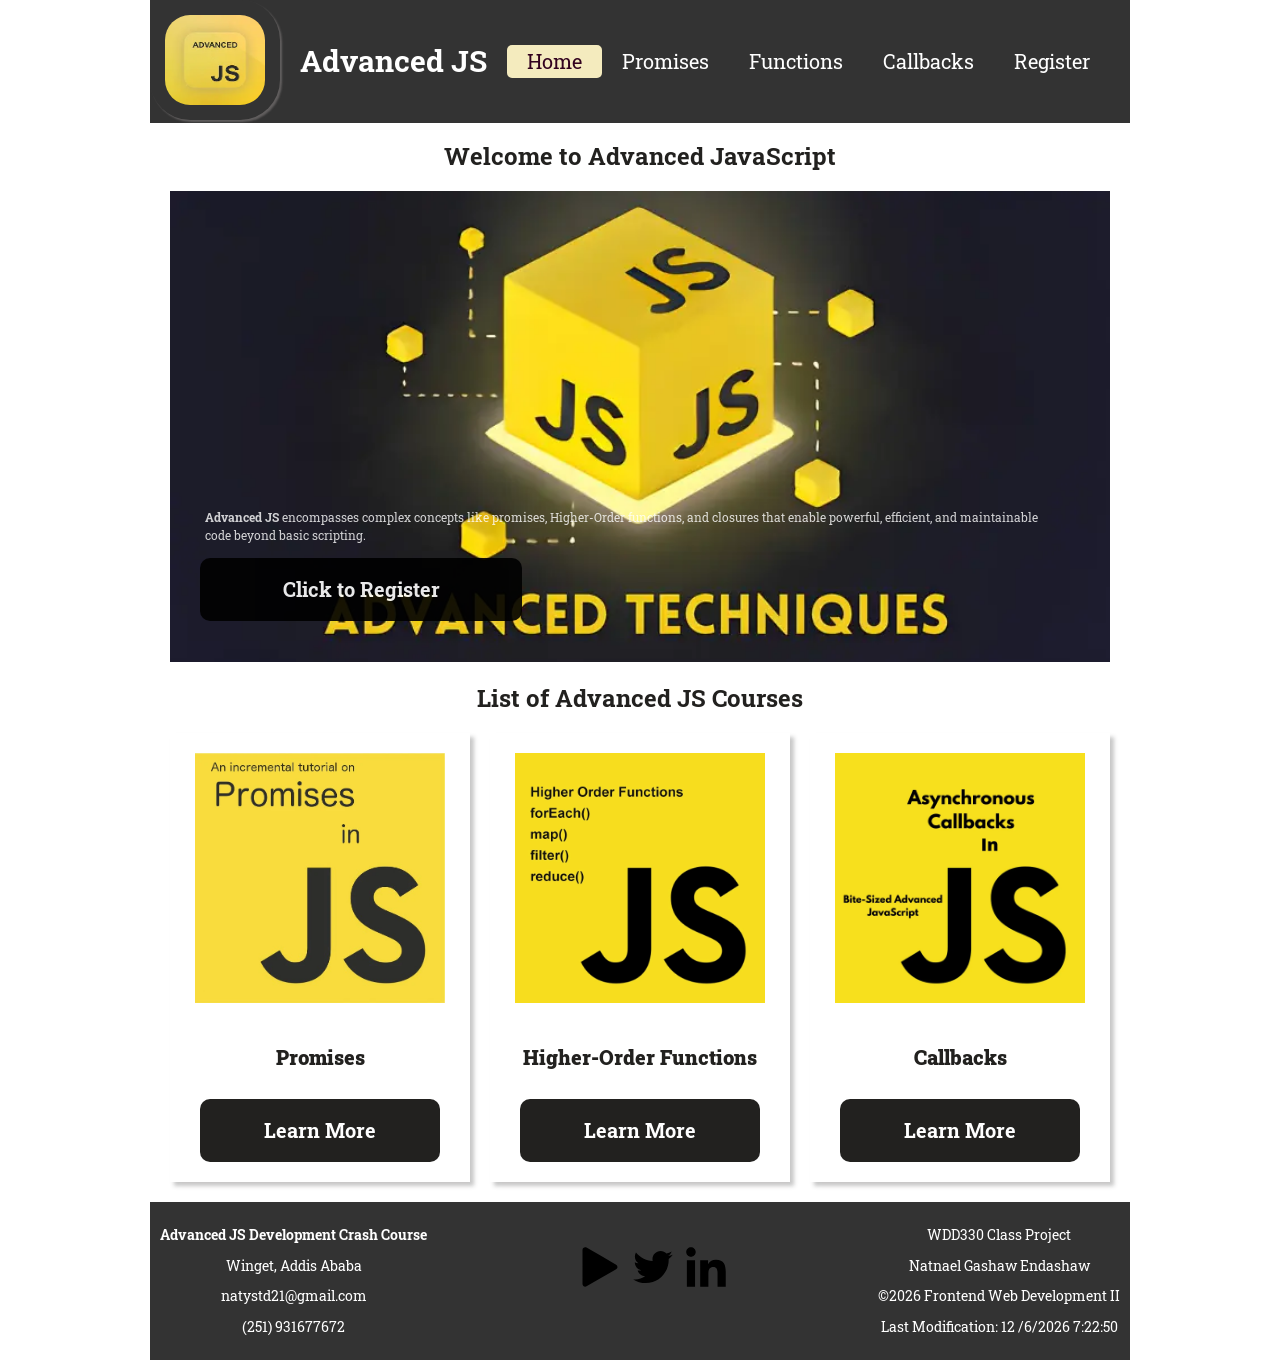
==== project/index.html @ 9aa1aa6d "created a repo and home page" ====
<!DOCTYPE html>
<html lang="en">

<head>
    <meta charset="UTF-8">
    <meta name="viewport" content="width=device-width, initial-scale=1.0">
    <title>Advanced JS Development</title>
    <meta name="author" content="Natnael Gashaw">
    <meta name="description" content="Home page for Advanced JS crash course">
    <meta property="og:title" content="Frontend web development">
    <meta property="og:type" content="website">
    <meta property="og:image" content="https://natnael31.github.io/wdd231/project/images/og-image-home.webp">
    <meta property="og:url" content="https://natnael31.github.io/project">
    <meta property="og:image:alt" content="HTML,CSS, and JS!">
    <link rel="stylesheet" href="styles/normalize.css">
    <link rel="stylesheet" href="styles/index.css">
    <link rel="icon" href="favicon.ico">
    <link rel="preconnect" href="https://fonts.googleapis.com">
    <link rel="preconnect" href="https://fonts.gstatic.com" crossorigin>

    <link
        href="https://fonts.googleapis.com/css2?family=Roboto+Slab:wght@100..900&family=Roboto:ital,wght@0,100;0,300;0,400;0,500;0,700;0,900;1,100;1,300;1,400;1,500;1,700;1,900&display=swap"
        rel="stylesheet">
    <script defer src="scripts/index.js"></script>
</head>

<body>
    <header>
        <div>
            <a href="index.html">
                <img src="images/logo.webp" id="logo" alt="logo_picture" loading="lazy"></a>
            <h1>Advanced JS</h1>

        </div>
        <nav>
            <ul id="navigation">
                <li id="home"><a href="#">Home</a></li>
                <li id="promises"><a href="#">Promises</a></li>
                <li id="functions"><a href="#">Functions</a></li>
                <li id="callbacks"><a href="#">Callbacks</a></li>
                <li id="register"><a href="#">Register</a></li>
            </ul>
        </nav>
    </header>

    <main>

        <section id="section_1">
            <h2>Welcome to Advanced JavaScript</h2>
            <p id="intro"><small><strong> Advanced JS</strong> encompasses complex concepts like promises, Higher-Order
                    functions, and closures that enable powerful, efficient, and maintainable code beyond basic
                    scripting.</small></p>
            <div id="main_image">
                <img src="images/home-banner.webp" alt="banner-image" loading="lazy">
                <a id="join-button" class="join-button" href="#">Click to Register</a>
            </div>
        </section>

        <section id="section_2">
            <h2>List of Advanced JS Courses </h2>
            <div id="home-cards">
                <div>
                    <a href="#"><img src="images/promise-home.webp" alt="Promises" loading="lazy"></a>
                    <p>Promises</p>
                    <a href="#promises-modal" class="clicked-modal" id="modal-button">Learn More</a>
                </div>
                <div>
                    <a href="#"><img src="images/higher-order-home.webp" alt="Higher order functions "
                            loading="lazy"></a>
                    <p>Higher-Order Functions </p>
                    <a href="#function-modal" class="clicked-modal" id="modal-button">Learn More</a>
                </div>
                <div>
                    <a href="#"><img src="images/callbacks-home.webp" alt="Callbacks" loading="lazy"></a>
                    <p>Callbacks </p>
                    <a href="#callback-modal" class="clicked-modal" id="modal-button">Learn More</a>
                </div>
            </div>
        </section>

        <dialog id="promises-modal">
            <h2>Promises</h2>
            <p>Learn how consume APIs and handle asynchronous programming!</p>
            <button class="close-modal">Close</button>
        </dialog>
        <dialog id="function-modal">
            <h2>Higher Order Functions</h2>
            <p>Learn about Higher order functions and closures!</p>
            <button class="close-modal">Close</button>
        </dialog>
        <dialog id="callback-modal">
            <h2>Callbacks</h2>
            <p>Learn about event loop, callbacks and how to avoid calback hell!</p>
            <button class="close-modal">Close</button>
        </dialog>

    </main>
    <footer>
        <div id="contact">
            <p><strong> Advanced JS Development Crash Course</strong></p>
            <p>Winget, Addis Ababa</p>
            <p><a href="https://mail.google.com/">natystd21@gmail.com</a></p>
            <p>(251) 931677672</p>
        </div>

        <div id="social_media">
            <a href="https://youtube.com" target="_blank">
                <img src="./images/play-button-4213.svg" width="40" alt="Youtube" loading="lazy">
            </a>
            <a href="https://twitter.com" target="blank">
                <img src="./images/twitter-117.svg" width="40" alt="Twitter" loading="lazy">
            </a>
            <a href="https://linkedin.com" target="_blank">
                <img src="./images/linkedin-112.svg" width="40" alt="Linkedin" loading="lazy">
            </a>
        </div>

        <div id="info">
            <p>WDD330 Class Project</p>
            <p>Natnael Gashaw Endashaw</p>
            <p><span id="currentyear"></span> Frontend Web Development II</p>
            <p id="lastModified"></p>
        </div>

    </footer>
</body>

</html>
---- project/styles/index.css ----
/* Mobile view */

:root {
    --paragraph-color: #22211f;
    --body-font: 'Roboto Slab', sans-serif;

    --nav-background-color: rgb(51, 51, 51);
    --nav-hover-link-color: #32021F;
    --main-background-color: #CEBACF;
    --main-background-color2: #F4EBBE;
    --nav-hover-background-color: #F4EBBE;
}

body {
    font-family: var(--body-font);
    max-width: 980px;
    margin: 0 auto;
}

header {
    display: flex;
    align-items: center;
    justify-content: space-between;
    background-color: var(--nav-background-color);
}

header div {
    display: flex;
    align-items: center;
}

header img {
    width: 80px;
    height: 70px;
    padding: 15px;
    border-radius: 40px;
    box-shadow: 2px 2px 2px rgba(235, 222, 222, 0.253);
}

header div h1 {
    color: white;
    font-size: 30px;
    padding-left: 10px;
}

nav ul li {
    display: none;
}

nav:hover {
    cursor: pointer;
}

nav ul li {
    list-style: none;
    padding: 5px;
    font-size: 20px;
}

nav a {
    text-decoration: none;
    color: white;
}

nav a:hover {
    font-weight: 700;
}

nav::before {
    content: "☰";
    font-size: 40px;
    padding: 30px;
    color: white;
}

nav.show::before {
    content: "❌";
    color: var(--nav-link-color);
    padding-left: 50px;
    font-size: 30px;
}

.active {
    border-radius: 5px;
    background-color: var(--nav-hover-background-color);
}

.active a {
    color: var(--nav-hover-link-color);
}

nav ul li:hover {
    transform: scale(1.1);
    transition: transform 0.2s ease-in-out;
    border-radius: 10px;
    margin: 8px;
    background-color: var(--nav-hover-background-color);
    color: var(--nav-hover-link-color);
}

nav a:hover {
    color: var(--nav-hover-link-color);
}

.show li {
    display: block;
    color: white;
}

main {
    margin: 20px 20px;
}

#section_1 {
    position: relative;
}

#section_1 img {
    width: 100%;
}

#intro {
    position: absolute;
    top: 100px;
    width: 90%;
    padding: 20px;
    margin-left: 15px;
    color: white;
}


#join-button {
    position: absolute;
    text-decoration: none;
    text-align: center;
    display: block;
    cursor: pointer;
    padding: 20px;
    border-radius: 10px;
    font-size: 15px;
    font-weight: 700;
    background-color: var(--paragraph-color);
    color: white;
    opacity: 0.9;
    width: 40%;
    top: 200px;
    left: 30px;
    background-color: black;
}

#join-button:hover {
    color: white;
    background-color: var(--nav-hover-link-color);
    transform: scale(1.1);
    transition: transform 0.5s ease-in-out;
}

#section_1 h2 {
    text-align: center;
    color: var(--paragraph-color);
}

#section_2 {
    color: var(--paragraph-color);
    text-align: center;
}

#section_2 img {
    max-width: 100%;
    width: 300px;
    height: 300px;
    padding: 10px;
}

#section_2 p {
    font-weight: 900;
    font-size: 20px;
    padding: 10px;
}

button {
    padding: 10px 10px;
    background-color: var(--paragraph-color);
    color: #fff;
    text-align: center;
    text-decoration: none;
    border: none;
    cursor: pointer;
    border-radius: 5px;
    font-size: 20px;
    font-family: var(--body-font);
    width: 25%;
    margin-right: 20px;
}

button:hover {
    background-color: var(--nav-hover-link-color);
    color: white;
    font-weight: 900;
    transform: scale(1.03);
    transition: transform 0.2s ease-in-out;
}

#home-cards div {
    box-shadow: 4px 4px 4px rgba(36, 34, 34, 0.253);
    padding: 10px;
}

#home-cards div:hover {
    transform: scale(1.08);
    transition: transform 0.5s ease-in-out;

}

#modal-button {
    text-decoration: none;
    display: block;
    cursor: pointer;
    padding: 20px;
    border-radius: 10px;
    font-size: 20px;
    font-weight: 700;
    background-color: var(--paragraph-color);
    color: white;
    width: 200px;
    margin: 10px auto;
}

#modal-button:hover {
    background-color: var(--nav-hover-link-color);
    color: white;
    font-weight: 900;
    transform: scale(1.03);
    transition: transform 0.2s ease-in-out;
}

dialog {
    border: 1px solid rgb(0 0 0 / 0.1);
    border-radius: 10px;
    padding: 1rem;
    background-color: #fff;
    box-shadow: 0 0 3rem #1b1b1b;
    width: 90%;
    max-width: 300px;
    padding: 10px;
}

dialog::backdrop {
    opacity: 0.4;
    background-color: #c5bfbf;
}

dialog button {
    width: 50%;
    margin-left: 75px;

}

dialog h2 {
    text-align: center;
    background-color: #22211f;
    color: white;
    border-radius: 5px;
    padding: 10px;
}

dialog {
    animation: 3s alternate slide-in-horizontal;
}

@keyframes slide-in-horizontal {
    0% {
        transform: translateX(100%);
        opacity: 0;
    }

    100% {
        transform: translateY(0);
        opacity: 1;
    }
}

small {
    overflow: hidden;
    opacity: 0.8;
}

.thumbnails img {
    border-radius: 30px;
}

#register_content {
    margin: 20px 20px;
    padding: 1rem;
    border: 1px solid rgba(0, 0, 0, 0.1);
    border-radius: 0.5rem;
    background-color: #eee;
    color: #22211f;
}

form {
    border-bottom: 1px solid #ccc;
}

label {
    display: block;
    padding: 10px 0;
    font-weight: 600;
}

input[type="text"],
input[type="email"],
input[type="number"],
textarea {
    width: 60%;
    padding: 5px;
    box-sizing: border-box;
    border: 1px solid #ccc;
    border-radius: 5px;
    font-size: 16px;
    font-family: var(--body-font);
    color: #544B3D;
}

input[type="radio"] {
    margin-left: 20px;
}

input[type="checkbox"] {
    width: 18px;
    height: 18px;
}

form button {
    padding: 10px 20px;
    background-color: #22211f;
    color: #fff;
    text-align: center;
    text-decoration: none;
    border: none;
    cursor: pointer;
    border-radius: 5px;
    font-size: 20px;
    font-family: var(--body-font);
    display: block;
    width: 60%;
    margin-bottom: 20px;

}


form button:hover {
    transform: scale(1.1);
    transition: all 0.2s ease;
    background-color: rgb(1, 1, 54);
    color: var(--nav-hover-background-color);
}

#data-h2 {
    margin: 40px 50px;
}

#data {
    animation: 3s alternate slide-in-vertical;
    margin: 40px 50px;
    height: 300px;
}

@keyframes slide-in-vertical {
    0% {
        transform: translateY(100%);
        opacity: 0;
    }

    100% {
        transform: translateY(0);
        opacity: 1;
    }
}

footer {
    background-color: var(--nav-background-color);
    text-align: center;
    color: white;
    padding: 10px;
    font-size: 0.9rem;
    margin-top: 20px;
}

footer a {
    text-decoration: none;
    color: white;
}

footer a img {
    padding: 5px;
}

footer a img:hover {
    cursor: pointer;
    transform: scale(1.4);
    transition: transform 0.2s ease-in-out;
}

/* Desktop view  */

@media screen and (min-width: 980px) {

    header {
        display: flex;
    }

    header img {
        width: 100px;
        height: 90px;
        margin-right: 10px;
    }

    nav ul {
        display: flex;
        justify-content: space-between;
        padding: 20px;

    }

    nav::before {
        display: none;
    }

    nav ul li {
        display: block;
        padding: 5px 20px;
    }

    #intro {
        top: 330px;
        font-size: 15px;

    }

    #join-button {
        font-size: 20px;
        width: 30%;
        top: 415px;
    }

    #section_2 img {
        width: 250px;
        height: 250px;
    }

    #home-cards {
        display: grid;
        grid-template-columns: 1fr 1fr 1fr;
        grid-gap: 20px;
    }

    #register_content {
        display: grid;
        grid-template-columns: 1fr 1fr;
    }

    form {
        border-bottom: none;
    }

    footer {
        display: flex;
        justify-content: space-between;

    }

    footer a img {
        margin-top: 30px;
    }


}
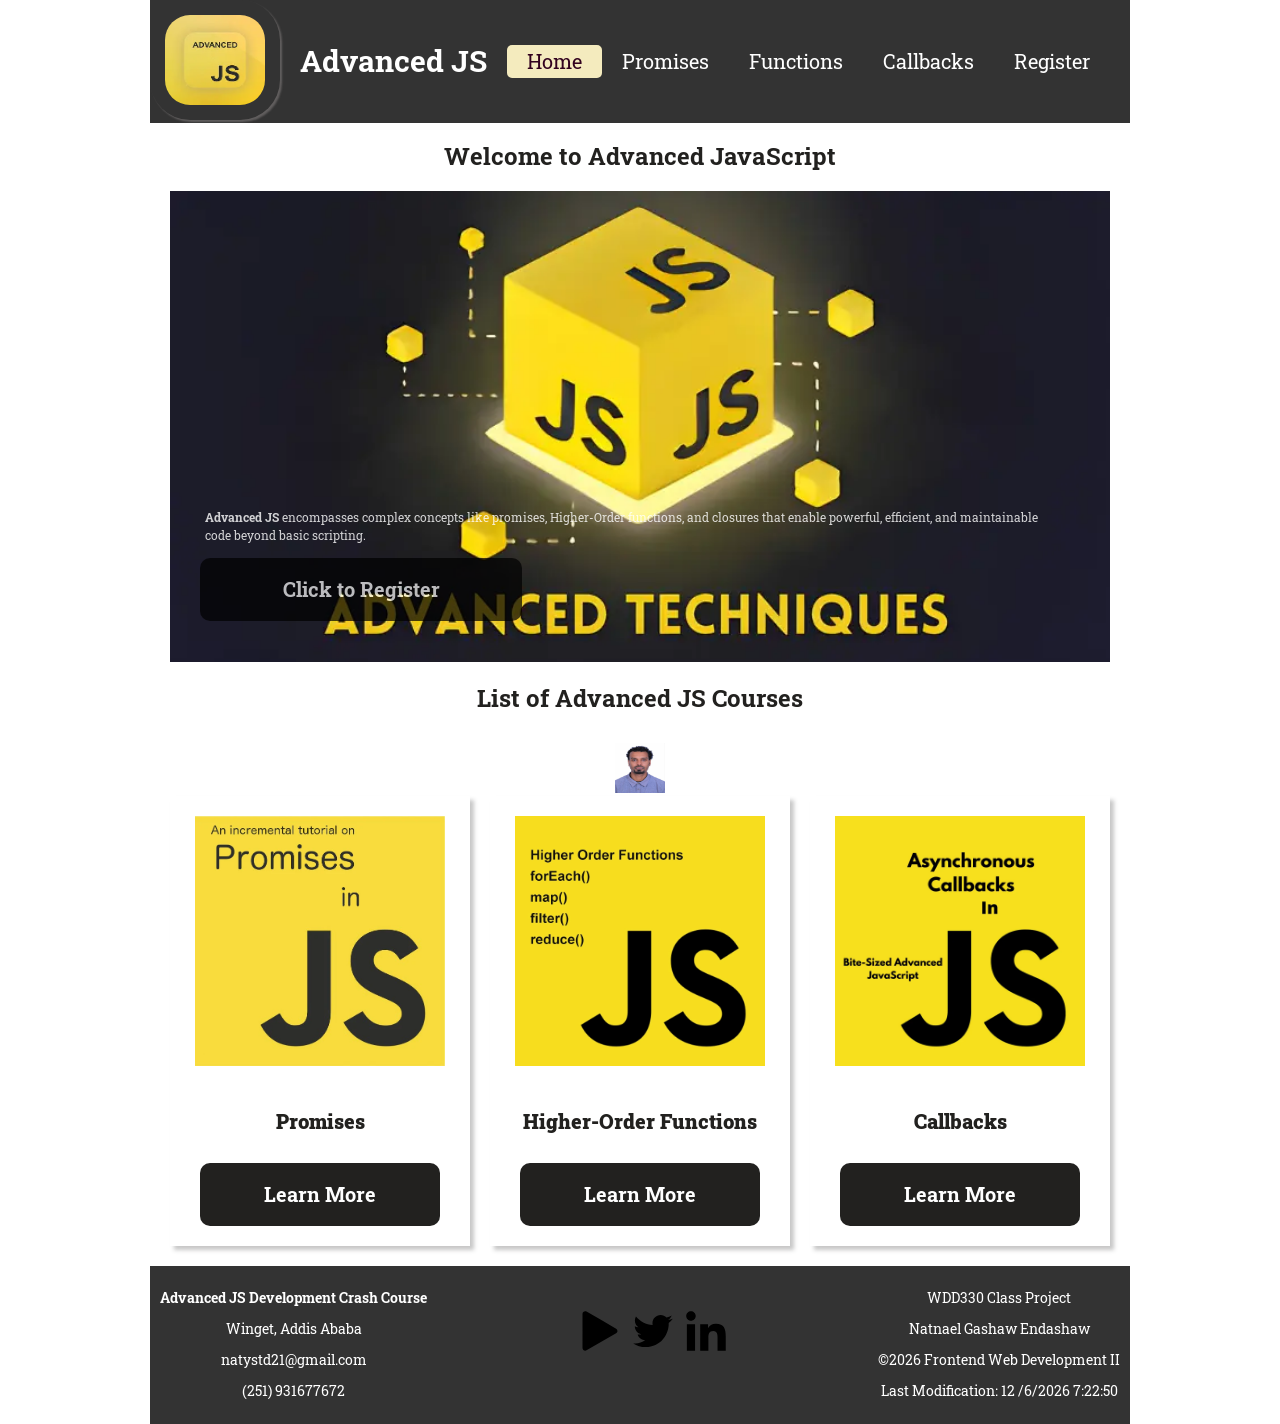
==== commit 52547b41: "finished wdd330 Advanced JS project" ====
--- a/project/index.html
+++ b/project/index.html
@@ -7,11 +7,11 @@
     <title>Advanced JS Development</title>
     <meta name="author" content="Natnael Gashaw">
     <meta name="description" content="Home page for Advanced JS crash course">
-    <meta property="og:title" content="Frontend web development">
+    <meta property="og:title" content="Advanced JS development">
     <meta property="og:type" content="website">
-    <meta property="og:image" content="https://natnael31.github.io/wdd231/project/images/og-image-home.webp">
-    <meta property="og:url" content="https://natnael31.github.io/project">
-    <meta property="og:image:alt" content="HTML,CSS, and JS!">
+    <meta property="og:image" content="https://natnael31.github.io/wdd330/project/images/og-image-home.webp">
+    <meta property="og:url" content="https://natnael31.github.io/wdd330/project/index.html">
+    <meta property="og:image:alt" content="Advanced JS">
     <link rel="stylesheet" href="styles/normalize.css">
     <link rel="stylesheet" href="styles/index.css">
     <link rel="icon" href="favicon.ico">
@@ -30,15 +30,14 @@
             <a href="index.html">
                 <img src="images/logo.webp" id="logo" alt="logo_picture" loading="lazy"></a>
             <h1>Advanced JS</h1>
-
         </div>
         <nav>
             <ul id="navigation">
                 <li id="home"><a href="#">Home</a></li>
-                <li id="promises"><a href="#">Promises</a></li>
-                <li id="functions"><a href="#">Functions</a></li>
-                <li id="callbacks"><a href="#">Callbacks</a></li>
-                <li id="register"><a href="#">Register</a></li>
+                <li id="promises"><a href="../project/promise.html">Promises</a></li>
+                <li id="functions"><a href="../project/function.html">Functions</a></li>
+                <li id="callbacks"><a href="../project/callback.html">Callbacks</a></li>
+                <li id="register"><a href="../project/register.html">Register</a></li>
             </ul>
         </nav>
     </header>
@@ -52,28 +51,34 @@
                     scripting.</small></p>
             <div id="main_image">
                 <img src="images/home-banner.webp" alt="banner-image" loading="lazy">
-                <a id="join-button" class="join-button" href="#">Click to Register</a>
+                <a id="join-button" class="join-button" href="../project/register.html">Click to Register</a>
             </div>
         </section>
 
         <section id="section_2">
             <h2>List of Advanced JS Courses </h2>
+            <div id="weather">
+                <div id="weather-data"></div>
+                <img id="weather-icon" src="images/placeholder.webp" alt="" loading="lazy">
+            </div>
             <div id="home-cards">
                 <div>
-                    <a href="#"><img src="images/promise-home.webp" alt="Promises" loading="lazy"></a>
+                    <a href="../project/promise.html"><img src="images/promise-home.webp" alt="Promises"
+                            loading="lazy"></a>
                     <p>Promises</p>
-                    <a href="#promises-modal" class="clicked-modal" id="modal-button">Learn More</a>
+                    <a href="#promises-modal" class="clicked-modal modal-button">Learn More</a>
                 </div>
                 <div>
-                    <a href="#"><img src="images/higher-order-home.webp" alt="Higher order functions "
-                            loading="lazy"></a>
+                    <a href="../project/function.html"><img src="images/higher-order-home.webp"
+                            alt="Higher order functions " loading="lazy"></a>
                     <p>Higher-Order Functions </p>
-                    <a href="#function-modal" class="clicked-modal" id="modal-button">Learn More</a>
+                    <a href="#function-modal" class="clicked-modal modal-button">Learn More</a>
                 </div>
                 <div>
-                    <a href="#"><img src="images/callbacks-home.webp" alt="Callbacks" loading="lazy"></a>
+                    <a href="../project/callback.html"><img src="images/callbacks-home.webp" alt="Callbacks"
+                            loading="lazy"></a>
                     <p>Callbacks </p>
-                    <a href="#callback-modal" class="clicked-modal" id="modal-button">Learn More</a>
+                    <a href="#callback-modal" class="clicked-modal modal-button">Learn More</a>
                 </div>
             </div>
         </section>
--- a/project/styles/index.css
+++ b/project/styles/index.css
@@ -39,8 +39,8 @@
 
 header div h1 {
     color: white;
-    font-size: 30px;
-    padding-left: 10px;
+    font-size: 20px;
+    padding-left: 5px;
 }
 
 nav ul li {
@@ -135,15 +135,15 @@
     text-align: center;
     display: block;
     cursor: pointer;
-    padding: 20px;
+    padding: 10px;
     border-radius: 10px;
-    font-size: 15px;
+    font-size: 13px;
     font-weight: 700;
     background-color: var(--paragraph-color);
     color: white;
-    opacity: 0.9;
-    width: 40%;
-    top: 200px;
+    opacity: 0.7;
+    width: 30%;
+    top: 160px;
     left: 30px;
     background-color: black;
 }
@@ -172,7 +172,20 @@
     padding: 10px;
 }
 
+#weather p {
+    margin-bottom: -10px;
+    margin-top: -10px;
+    font-weight: normal !important;
+}
+
+#weather-icon {
+    width: 50px !important;
+    height: 50px !important;
+    margin-bottom: -10px;
+}
+
 #section_2 p {
+
     font-weight: 900;
     font-size: 20px;
     padding: 10px;
@@ -212,7 +225,7 @@
 
 }
 
-#modal-button {
+.modal-button {
     text-decoration: none;
     display: block;
     cursor: pointer;
@@ -410,6 +423,11 @@
         display: flex;
     }
 
+    header div h1 {
+        font-size: 30px;
+        padding-left: 10px;
+    }
+
     header img {
         width: 100px;
         height: 90px;
@@ -440,6 +458,7 @@
 
     #join-button {
         font-size: 20px;
+        padding: 20px;
         width: 30%;
         top: 415px;
     }
